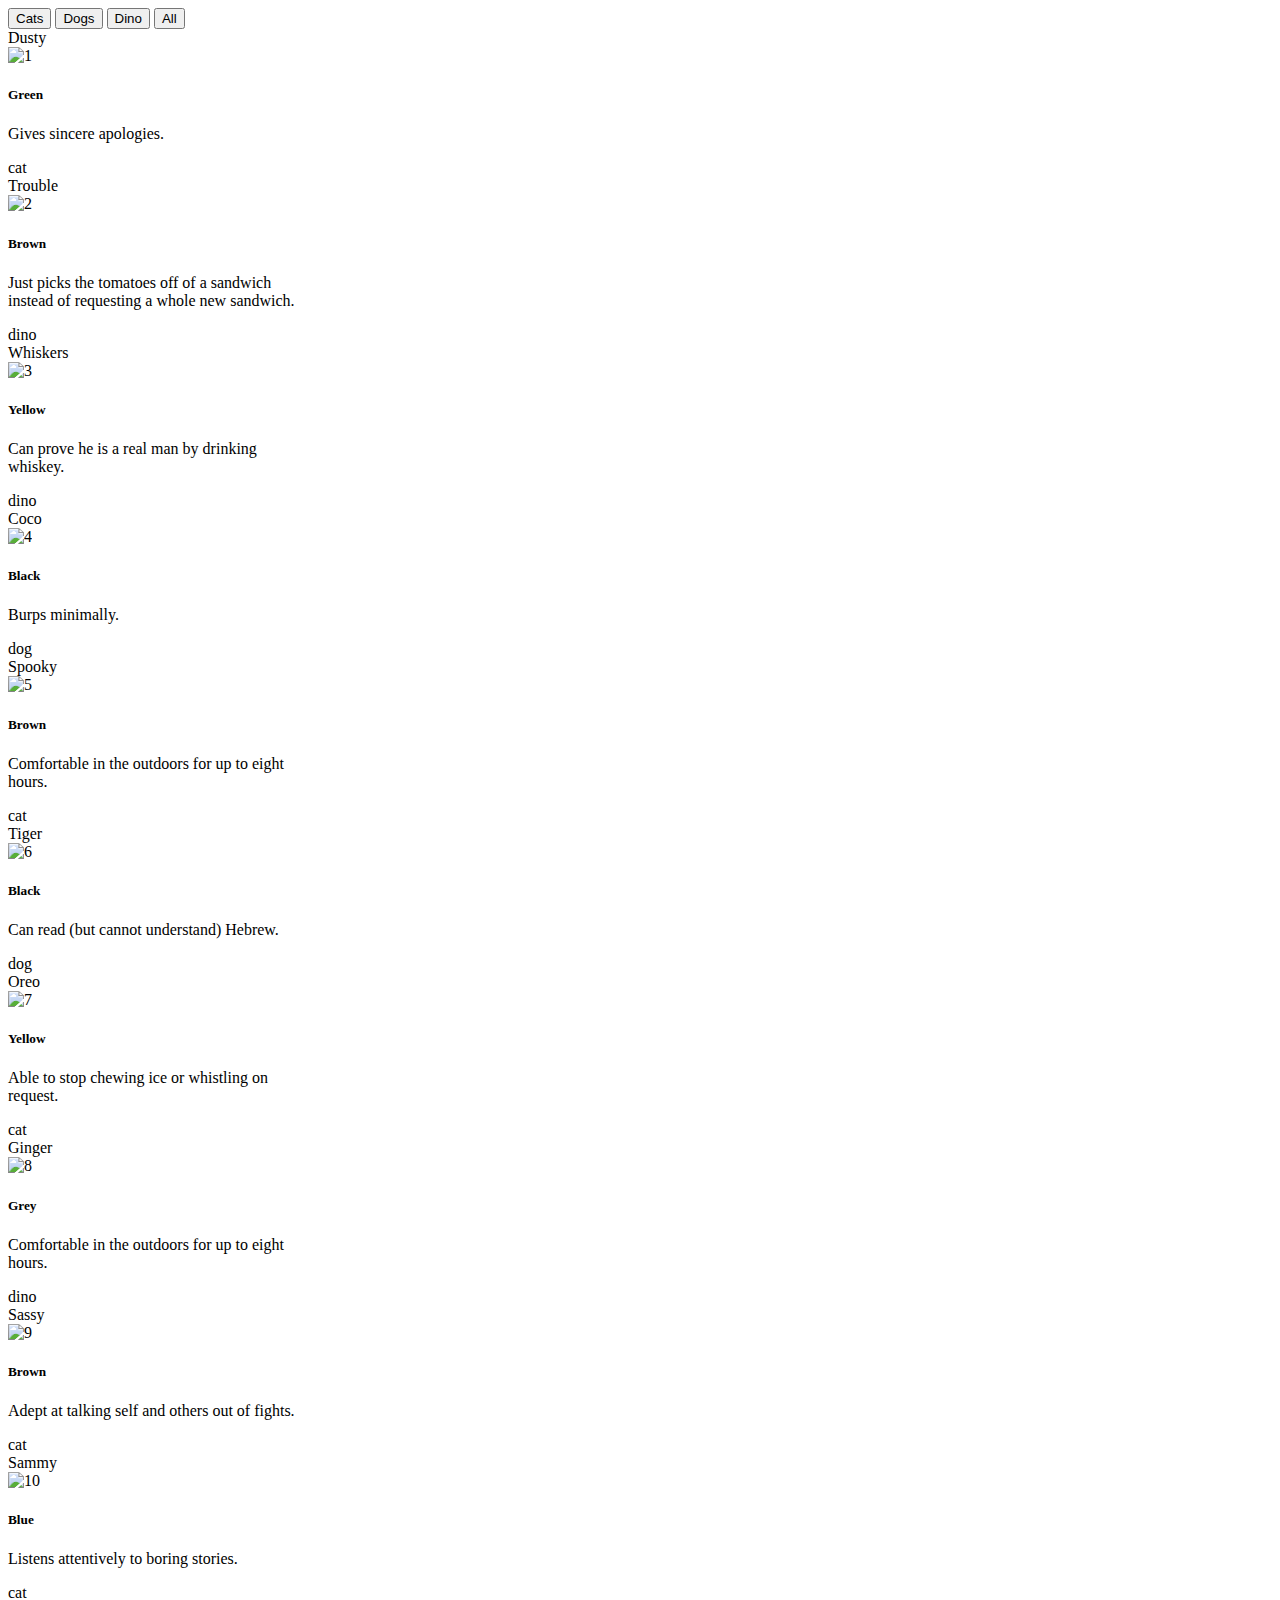
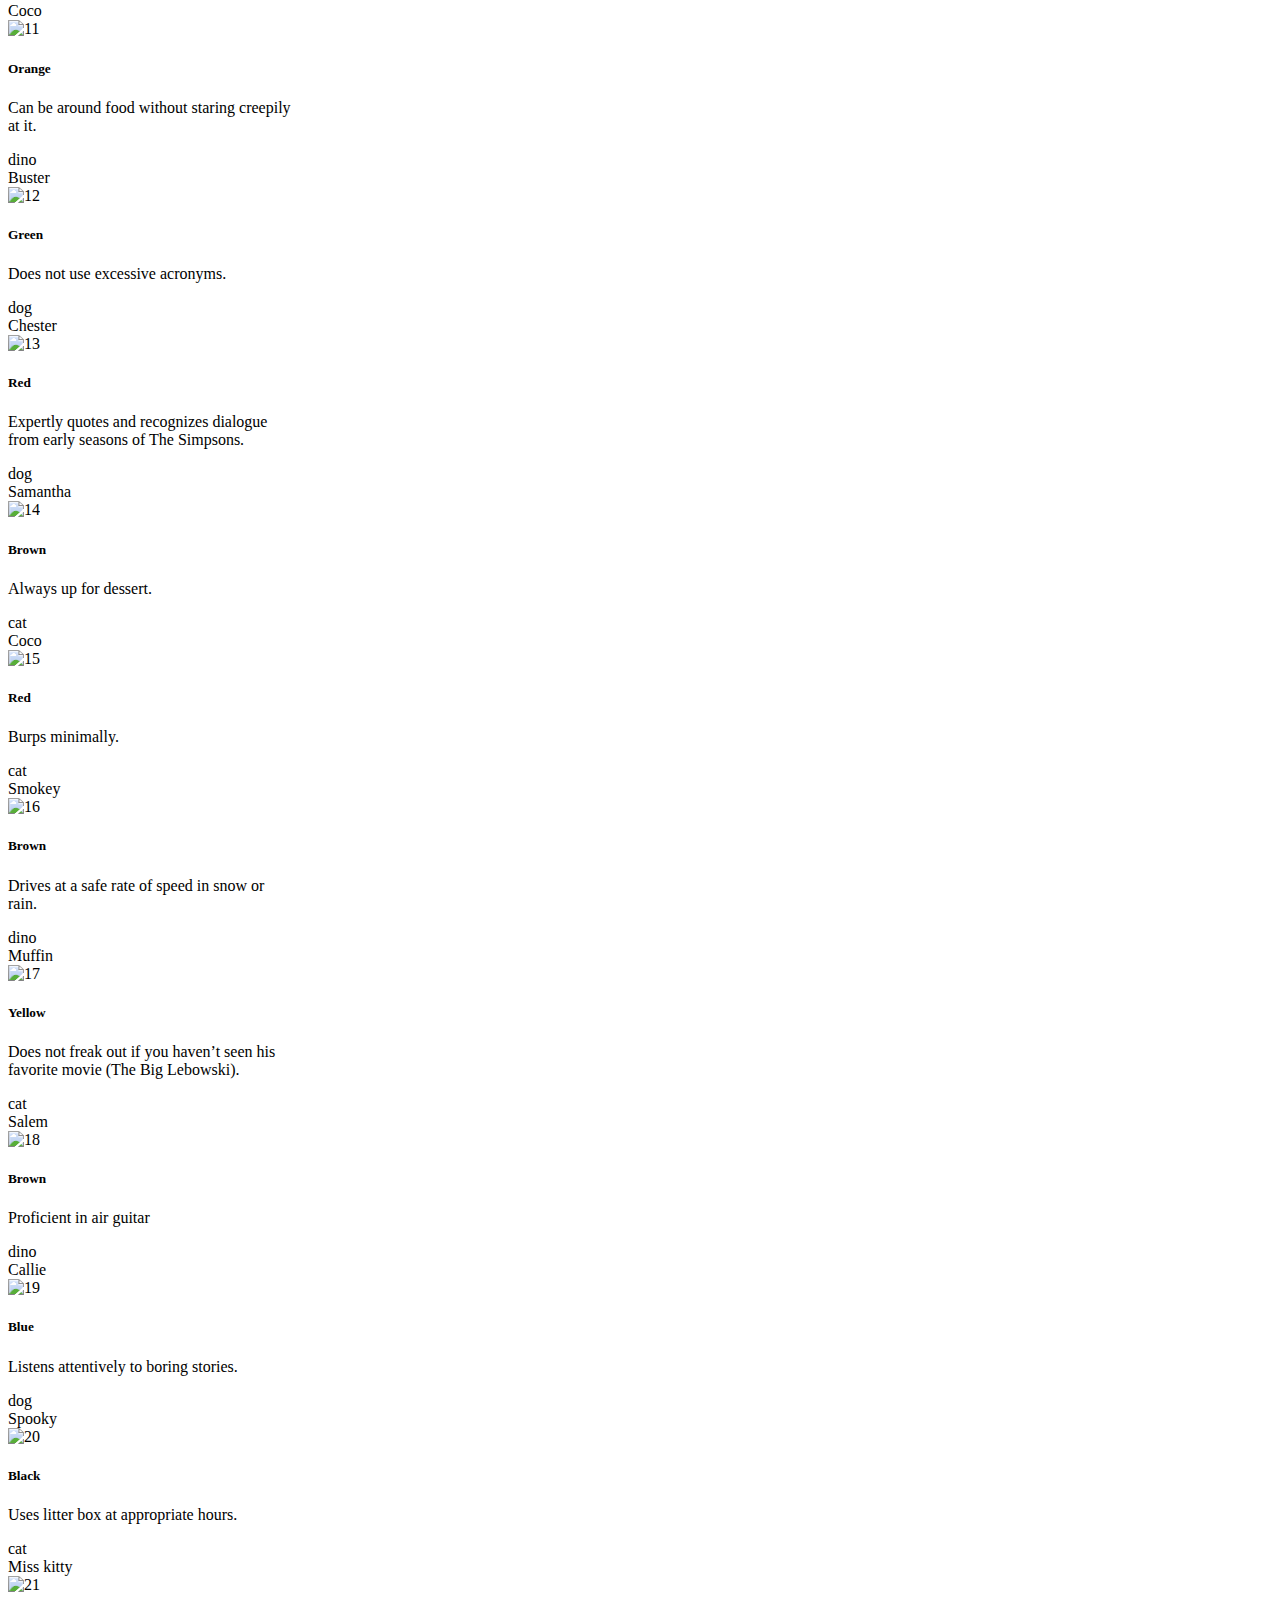
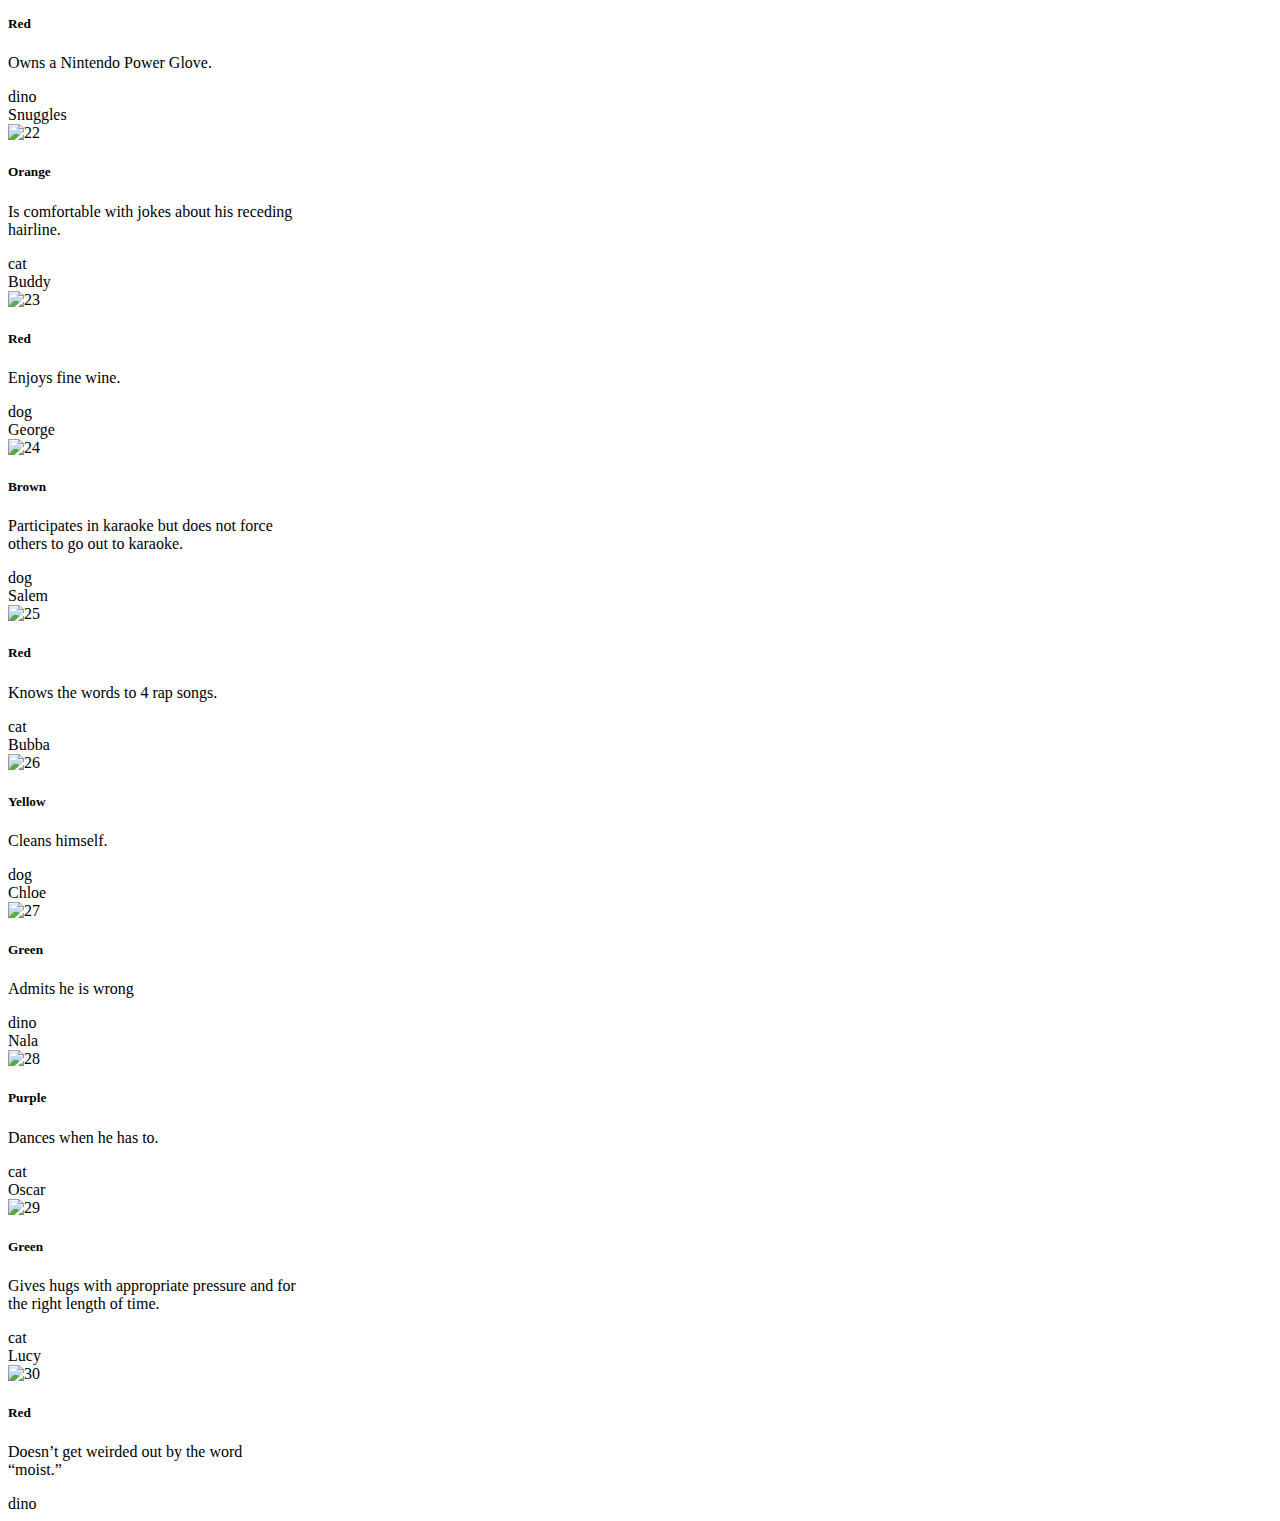
==== main.html @ a85bc454 "filters are working except for all filter" ====
<!DOCTYPE html>
<html lang="en">
<head>
  <meta charset="UTF-8">
  <meta name="viewport" content="width=device-width, initial-scale=1.0">
  <title>Adoption</title>
  <link rel="stylesheet" href="https://cdn.jsdelivr.net/npm/bootstrap@5.2.3/dist/css/bootstrap.min.css" integrity="sha384-rbsA2VBKQhggwzxH7pPCaAqO46MgnOM80zW1RWuH61DGLwZJEdK2Kadq2F9CUG65" crossorigin="anonymous">
  <link rel="stylesheet" href="main.css">
</head>
<body>
  <button type="button" id="catB" class="btn btn-primary">Cats</button>
  <button type="button" id="dog" class="btn btn-secondary">Dogs</button>
  <button type="button" id="dino" class="btn btn-success">Dino</button>
  <button type="button" id="all" class="btn btn-danger">All</button>
    <div id="app"></div>
    <script src="https://cdn.jsdelivr.net/npm/bootstrap@5.2.3/dist/js/bootstrap.min.js"></script>
    <script src="main.js"></script>

    
  </div>
</body>
</html>
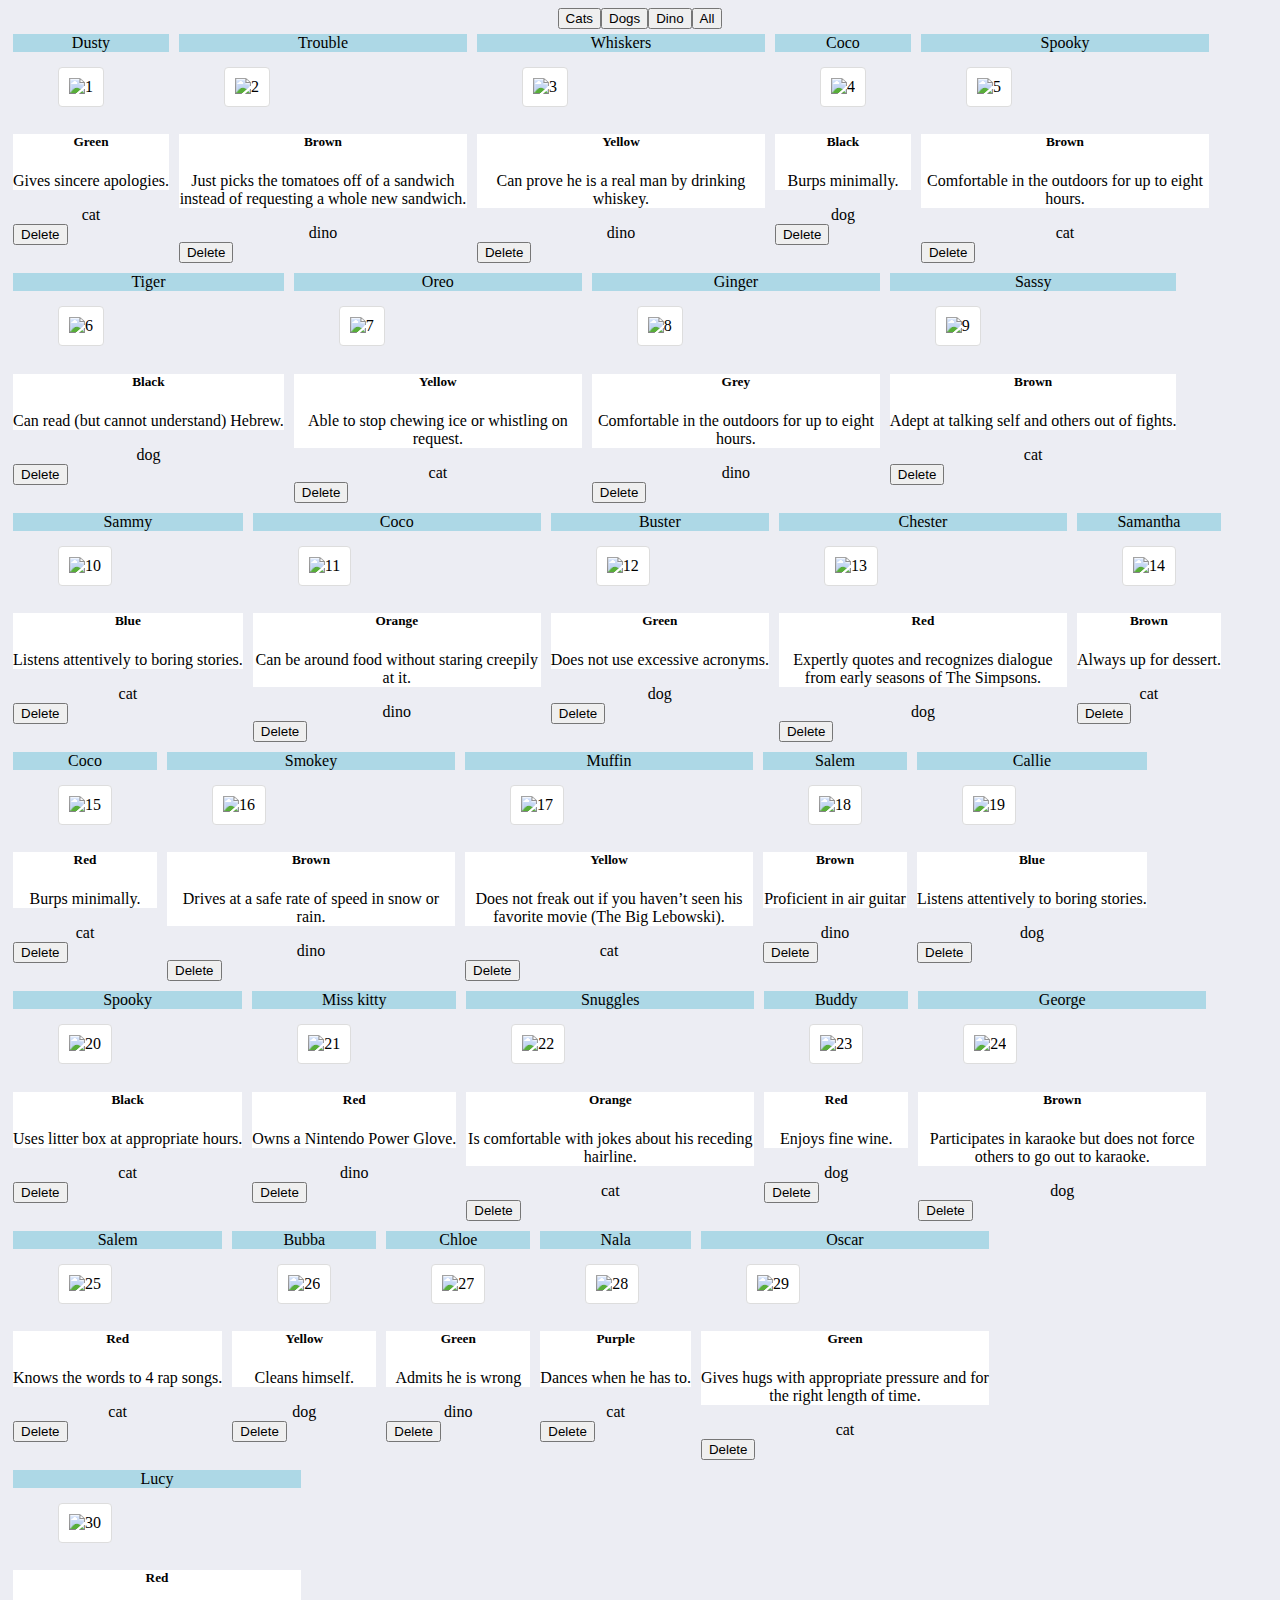
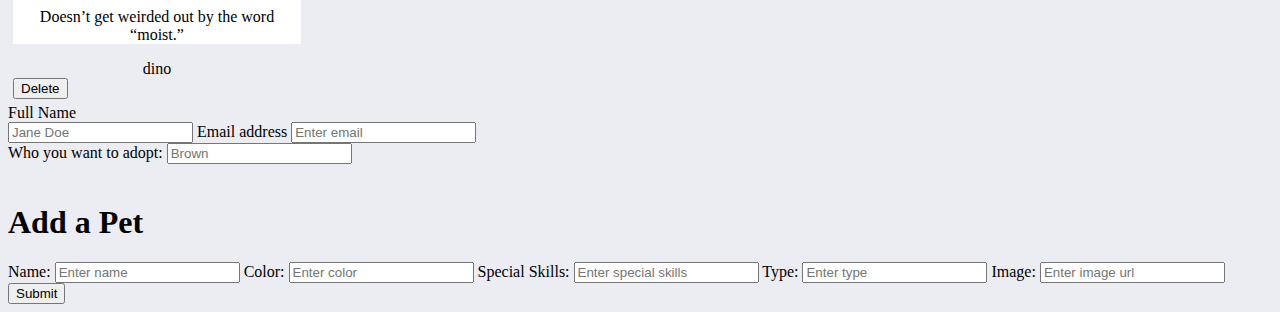
==== commit 61a22fed: "buttins added and filter working" ====
--- a/main.html
+++ b/main.html
@@ -8,13 +8,60 @@
   <link rel="stylesheet" href="main.css">
 </head>
 <body>
+  <!--1. Add form tag code within <form><</form>-->
+
+  <div class="button">
   <button type="button" id="catB" class="btn btn-primary">Cats</button>
   <button type="button" id="dog" class="btn btn-secondary">Dogs</button>
   <button type="button" id="dino" class="btn btn-success">Dino</button>
   <button type="button" id="all" class="btn btn-danger">All</button>
+</div>
     <div id="app"></div>
     <script src="https://cdn.jsdelivr.net/npm/bootstrap@5.2.3/dist/js/bootstrap.min.js"></script>
     <script src="main.js"></script>
+
+    <form>
+      <label for="adoptee">Full Name</label>
+      <div class="form-group">
+        <input type = "text" class="form-control" id="adoptee" placeholder="Jane Doe">
+        <label for="exampleInputEmail1">Email address</label>
+        <input type="email" class="form-control" id="exampleInputEmail1" aria-describedby="emailHelp" placeholder="Enter email">
+        
+      </div>
+      <div class="form-group">
+        <label for="exampleInputPassword1">Who you want to adopt:</label>
+        <input type="type" class="form-control" id="adoptName" placeholder="Brown">
+      </div>
+      <br>
+    
+
+      <form>
+        <div class="form-group">
+          <h1>Add a Pet</h1>
+          <label for="exampleInputEmail1">Name:</label>
+          <input type="text" class="form-control" id="petName" placeholder="Enter name">
+         
+
+          <label for="exampleInputEmail1">Color:</label>
+          <input type="text" class="form-control" id="petColor" aria-describedby="addPet" placeholder="Enter color">
+         
+
+          <label for="exampleInputEmail1">Special Skills:</label>
+          <input type="text" class="form-control" id="petSkills" aria-describedby="addPet" placeholder="Enter special skills">
+         
+
+          <label for="exampleInputEmail1">Type:</label>
+          <input type="text" class="form-control" id="petType" aria-describedby="addPet" placeholder="Enter type">
+         
+
+          <label for="exampleInputEmail1">Image:</label>
+          <input type="url" class="form-control" id="petImage" aria-describedby="addPet" placeholder="Enter image url">
+ 
+
+      <button type="submit" class="btn btn-primary">Submit</button>
+
+
+    </form>
 
     
   </div>
--- a/main.css
+++ b/main.css
@@ -0,0 +1,95 @@
+.bg-transparent {
+  background-color: grey;
+   /* not sure what this does*/ 
+}
+
+.border-success {
+  border-color:  grey;
+  background-color: transparent;
+/* This colors the entire block*/ 
+}
+
+.card-header {
+background-color: lightblue;
+border-color:  grey;
+text-align: center;
+
+}
+
+.mb-3 {
+  
+}
+
+#app{
+  display: flex;
+  flex-direction: row;
+  flex-wrap: wrap;
+}
+
+.img {
+  border: 1px solid #ddd;
+  border-radius: 4px;
+  padding-left: 10px;
+  padding-right: 10px;
+  padding-top: 10px;
+  padding-bottom: 10px;
+  margin-top: 15px;
+  margin-bottom: 5px;
+  margin-left: 45px;
+  margin-right: 45px;
+  height: 200px;
+  width: 200px;
+  background-color: white;
+}
+
+.card{
+  margin: 5px;
+}
+.card-footer {
+text-align: center;
+background-color: light;
+}
+
+.card-body{
+  text-align: center;
+  background-color: white;
+}
+
+.card-text {
+  text-align: center;
+}
+
+.card-title {
+
+}
+
+.dog{
+background-color: orange;
+}
+
+.cat{
+  background-color: pink;
+}
+
+.dino{
+  background-color: blue;
+}
+
+.delete{
+  background: red;;
+}
+
+body{
+  background-color: rgb(236, 237, 243);
+}
+
+.button{
+  display: flex;
+  justify-content:  center; 
+
+}
+
+.btn btn-primary{
+  margin: 15px;
+  padding: auto;
+}
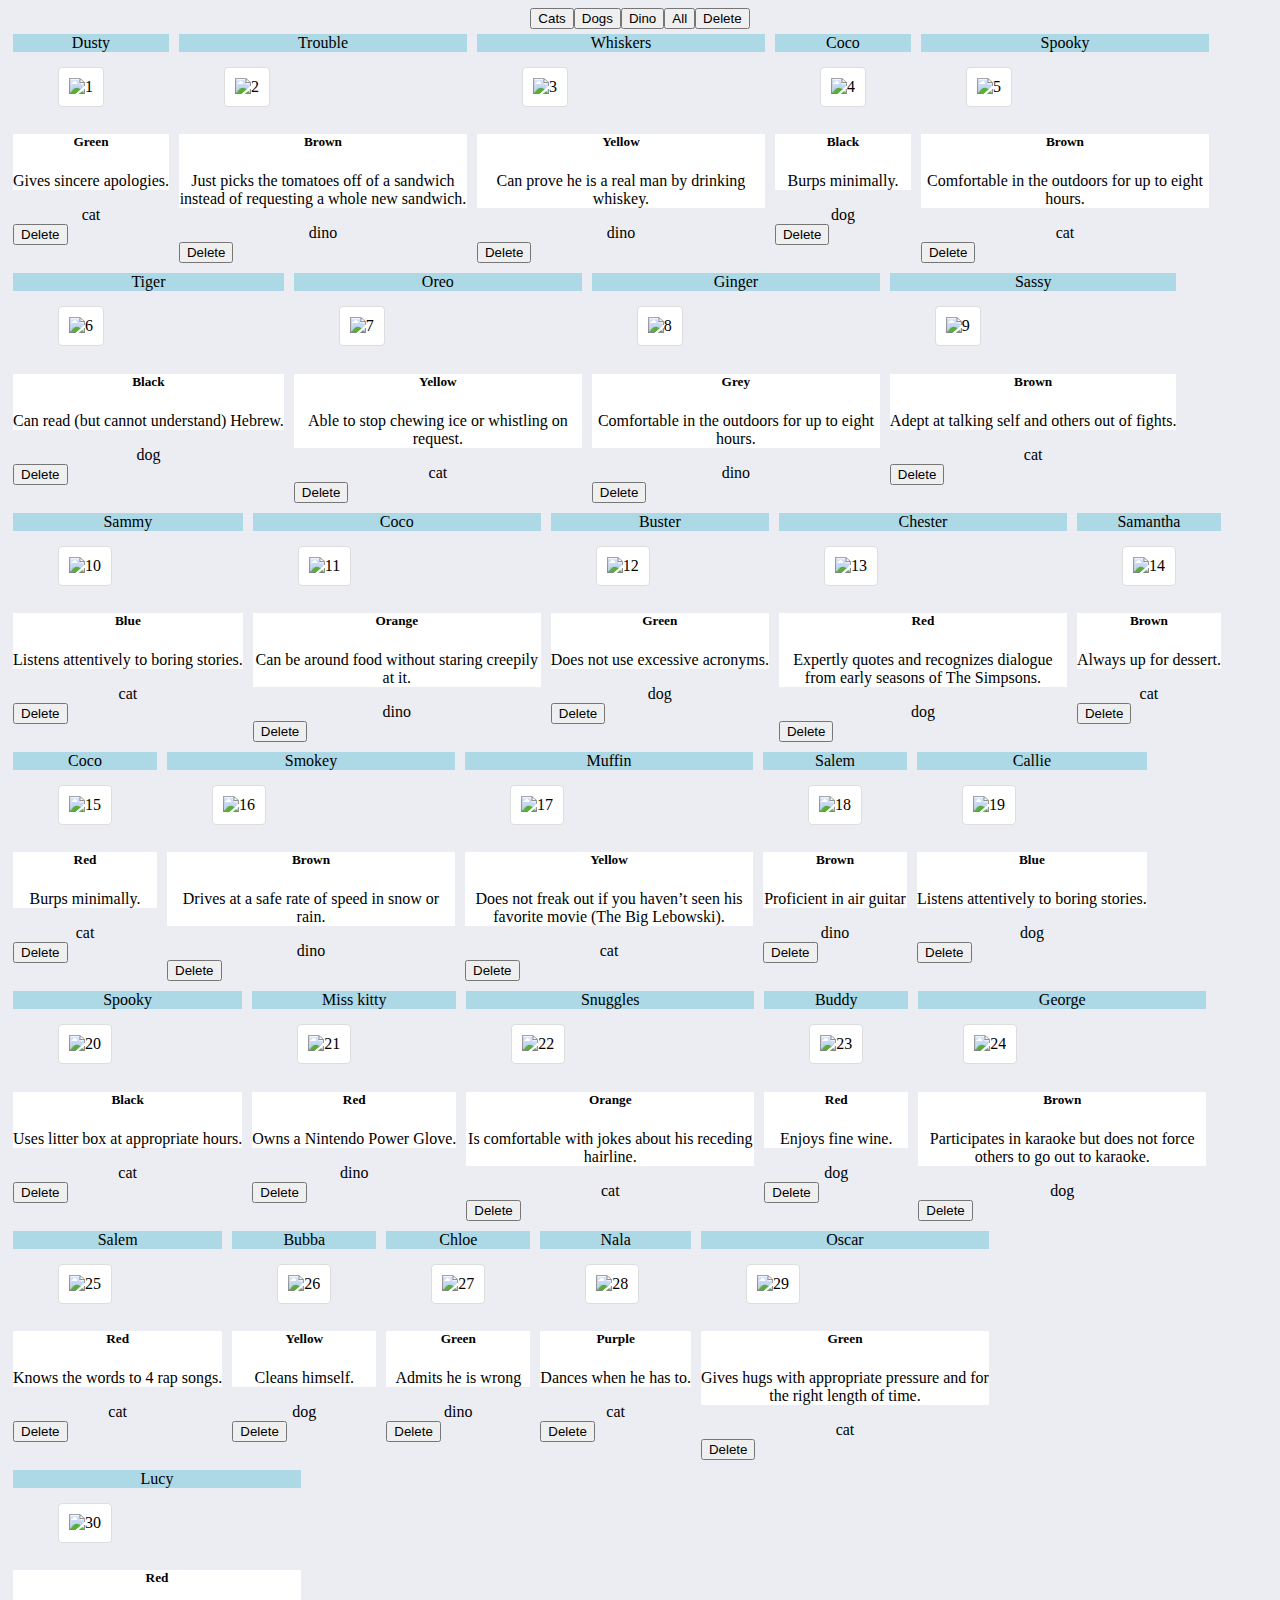
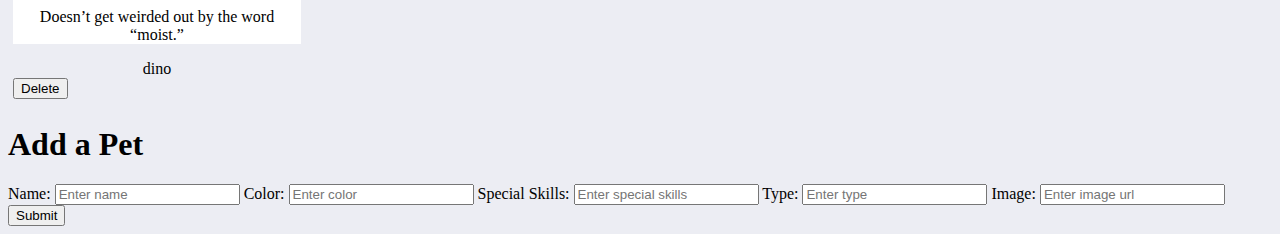
==== commit ff812758: "pictures are showing again and i can add animals but animals show as undefined" ====
--- a/main.html
+++ b/main.html
@@ -15,27 +15,16 @@
   <button type="button" id="dog" class="btn btn-secondary">Dogs</button>
   <button type="button" id="dino" class="btn btn-success">Dino</button>
   <button type="button" id="all" class="btn btn-danger">All</button>
+  <button type="button" id ="delete--${object.id}" class="btn btn-danger">Delete</button>
+  
 </div>
     <div id="app"></div>
-    <script src="https://cdn.jsdelivr.net/npm/bootstrap@5.2.3/dist/js/bootstrap.min.js"></script>
-    <script src="main.js"></script>
+   
 
-    <form>
-      <label for="adoptee">Full Name</label>
-      <div class="form-group">
-        <input type = "text" class="form-control" id="adoptee" placeholder="Jane Doe">
-        <label for="exampleInputEmail1">Email address</label>
-        <input type="email" class="form-control" id="exampleInputEmail1" aria-describedby="emailHelp" placeholder="Enter email">
-        
-      </div>
-      <div class="form-group">
-        <label for="exampleInputPassword1">Who you want to adopt:</label>
-        <input type="type" class="form-control" id="adoptName" placeholder="Brown">
-      </div>
-      <br>
+  
     
 
-      <form>
+  <form>
         <div class="form-group">
           <h1>Add a Pet</h1>
           <label for="exampleInputEmail1">Name:</label>
@@ -62,6 +51,9 @@
 
 
     </form>
+    
+    <script src="https://cdn.jsdelivr.net/npm/bootstrap@5.2.3/dist/js/bootstrap.min.js"></script>
+    <script src="main.js"></script>
 
     
   </div>
